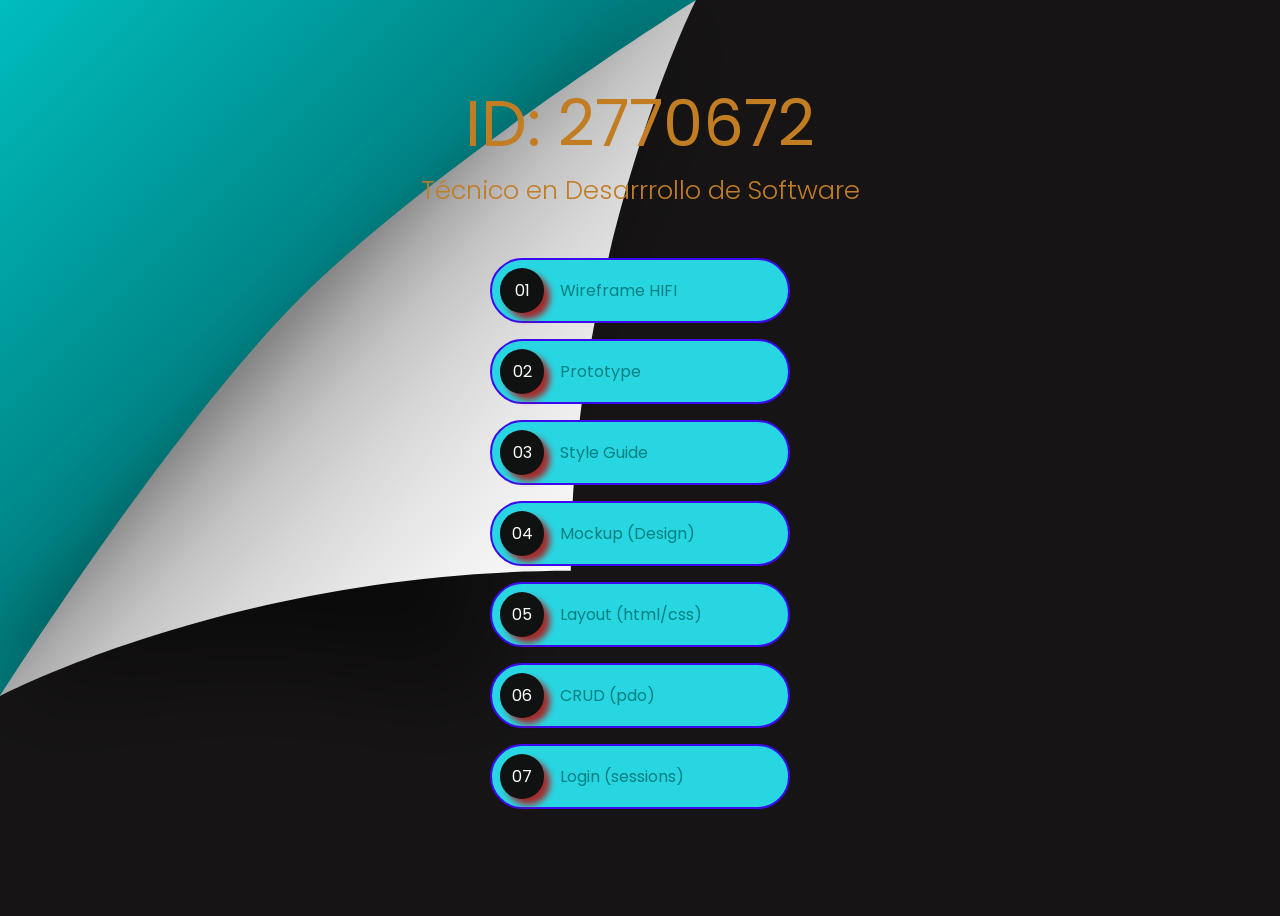
==== index.html @ e061b2ff "Add files via upload" ====
<!DOCTYPE html>
<html lang="en">
<head>
    <meta charset="UTF-8">
    <meta name="viewport" content="width=device-width, initial-scale=1.0">
    <title>Welcome Page</title>
    <style>
        @import url('https://fonts.googleapis.com/css2?family=Poppins:wght@300;400&display=swap');
        body {
            background-color: #161414;
            background-image: url("data:image/svg+xml,%3Csvg xmlns='http://www.w3.org/2000/svg' width='800' height='800' viewBox='0 0 200 200'%3E%3Cdefs%3E%3ClinearGradient id='a' gradientUnits='userSpaceOnUse' x1='88' y1='88' x2='0' y2='0'%3E%3Cstop offset='0' stop-color='%2300787a'/%3E%3Cstop offset='1' stop-color='%2300bdbd'/%3E%3C/linearGradient%3E%3ClinearGradient id='b' gradientUnits='userSpaceOnUse' x1='75' y1='76' x2='168' y2='160'%3E%3Cstop offset='0' stop-color='%23868686'/%3E%3Cstop offset='0.09' stop-color='%23ababab'/%3E%3Cstop offset='0.18' stop-color='%23c4c4c4'/%3E%3Cstop offset='0.31' stop-color='%23d7d7d7'/%3E%3Cstop offset='0.44' stop-color='%23e5e5e5'/%3E%3Cstop offset='0.59' stop-color='%23f1f1f1'/%3E%3Cstop offset='0.75' stop-color='%23f9f9f9'/%3E%3Cstop offset='1' stop-color='%23FFFFFF'/%3E%3C/linearGradient%3E%3Cfilter id='c' x='0' y='0' width='200%25' height='200%25'%3E%3CfeGaussianBlur in='SourceGraphic' stdDeviation='12' /%3E%3C/filter%3E%3C/defs%3E%3Cpolygon fill='url(%23a)' points='0 174 0 0 174 0'/%3E%3Cpath fill='%23000' fill-opacity='.5' filter='url(%23c)' d='M121.8 174C59.2 153.1 0 174 0 174s63.5-73.8 87-94c24.4-20.9 87-80 87-80S107.9 104.4 121.8 174z'/%3E%3Cpath fill='url(%23b)' d='M142.7 142.7C59.2 142.7 0 174 0 174s42-66.3 74.9-99.3S174 0 174 0S142.7 62.6 142.7 142.7z'/%3E%3C/svg%3E");
            background-attachment: fixed;
            background-repeat: no-repeat;
            background-position: top left;
            color: #c27d23;
            font-family: Poppins, sans-serif;
        }
        main {
            display: flex;
            flex-direction: column;
            justify-content: center;
            align-items: center;
            min-height: 100vh;
        }
        h1 {
            font-size: 4rem;
            font-weight: 400;
            margin: 0;
        }
        h2 {
            font-size: 1.6rem;
            font-weight: 300;
            margin: 0;
        }
        menu {
            padding: 0;
        }
        menu ul {
            list-style: none;
            display: flex;
            flex-direction: column;
            margin-top: 2rem;
            padding: 0;
            gap: 1rem;
        }
        menu ul li {
            border-radius: 4rem;
            background-color: #28d6e2;
            border: 2px solid #3c0af1;
            padding: 0.5rem;
            width: 280px;
            transition: all 0.5s;
        }
        menu ul li a span {
            background-color: #101111;
            border-radius: 2rem;
            color: #fff;
            padding: 10px;
            text-align: center;
            width: 24px;
            box-shadow: 6px 6px 6px brown;
        }
        menu ul li a:is(:link, :visited) {
            display: flex;   
            align-items: center;
            gap: 1rem;
            text-decoration: none;
            color: #008080;
        }
        menu ul li:is(:hover) {
            background-color: #8b9696;
            border: 2px solid #fff;
        }
        menu ul li:is(:hover) a {
            color: #fff;
        }
        menu ul li:is(:hover) a span {
            background-color: #f8f8f8;
            color: #352263;
        }
    </style>
</head>
<body>
    <main>
        <h1>ID: 2770672</h1>
        <h2>Técnico en Desarrrollo de Software</h2>
        <menu>
            <ul>
                <li>
                    <a href="01-ui/01-wireframe.html" target="_blank"> <span>01</span> Wireframe HIFI</a>
                </li>
                <li>
                    <a href="01-ui/02-prototype.html" target="_blank"> <span>02</span> Prototype</a>
                </li>
                <li>
                    <a href="01-ui/03-styleguide.html" target="_blank"> <span>03</span> Style Guide</a>
                </li>
                <li>
                    <a href="01-ui/04-mockup.html" target="_blank"> <span>04</span> Mockup (Design)</a>
                </li>
                <li>
                    <a href="01-ui/05-layout.html" target="_blank"> <span>05</span> Layout (html/css)</a>
                </li>
                <li>
                    <a href="02-pdo/index.php" target="_blank"> <span>06</span> CRUD (pdo)</a>
                </li>
                <li>
                    <a href="03-sessions/index.php" target="_blank"> <span>07</span> Login (sessions)</a>
                </li>
            </ul>
        </menu>
    </main>
</body>
</html>
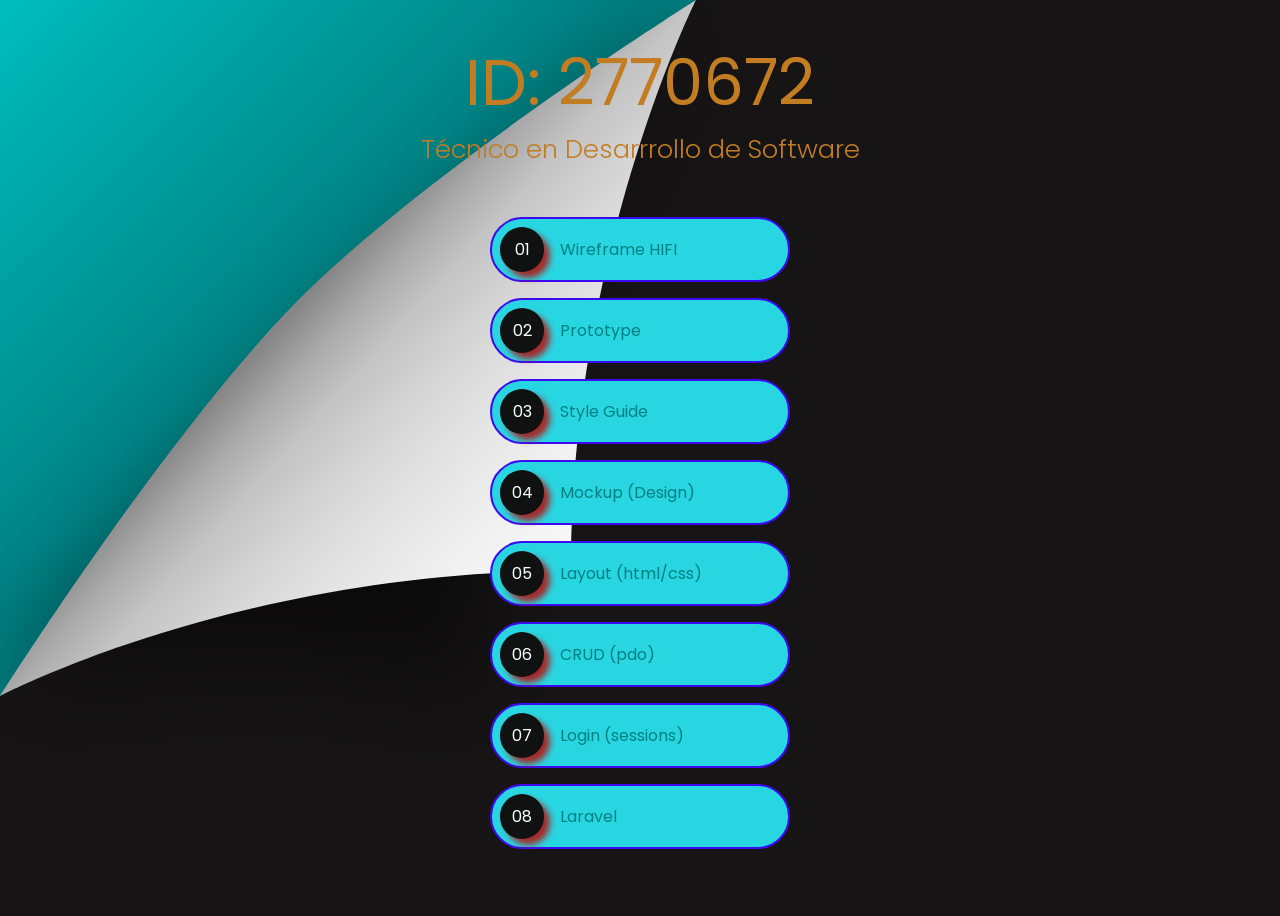
==== commit 27990c0b: "pe" ====
--- a/index.html
+++ b/index.html
@@ -107,6 +107,10 @@
                 <li>
                     <a href="03-sessions/index.php" target="_blank"> <span>07</span> Login (sessions)</a>
                 </li>
+
+                <li>
+                    <a href="04-laravel/index.html" target="_blank"> <span>08</span> Laravel</a>
+                </li>
             </ul>
         </menu>
     </main>
